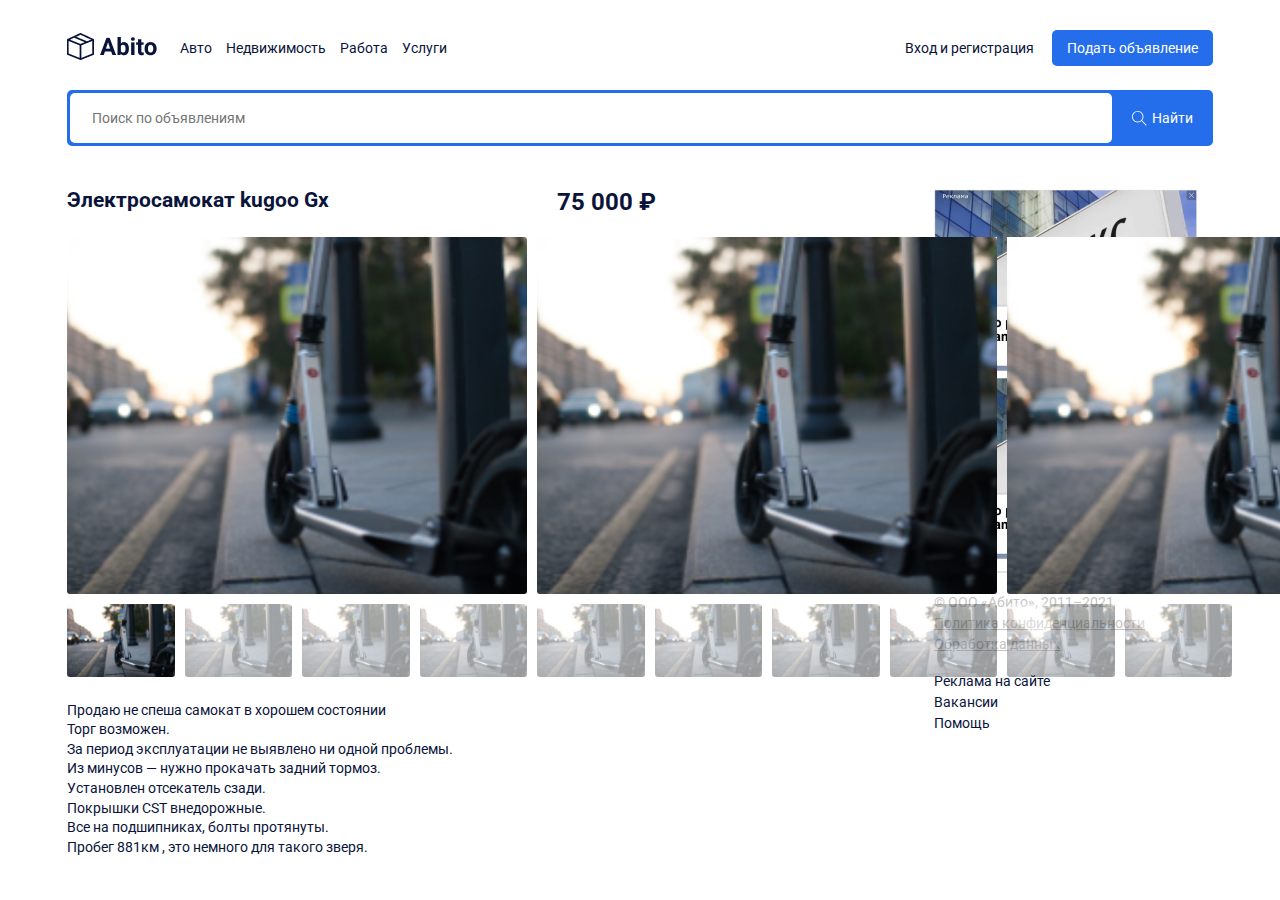
==== single.html @ 99f2697b "add page single" ====
<!DOCTYPE html>
<html lang="en">

<head>
    <meta charset="UTF-8">
    <meta http-equiv="X-UA-Compatible" content="IE=edge">
    <meta name="viewport" content="width=device-width, initial-scale=1.0">
    <link rel="preconnect" href="https://fonts.googleapis.com">
    <link rel="preconnect" href="https://fonts.gstatic.com" crossorigin>
    <link href="https://fonts.googleapis.com/css2?family=Roboto:wght@400;700&display=swap" rel="stylesheet">
    <link rel="stylesheet" href="css/normalize.css">
    <link rel="stylesheet" href="https://unpkg.com/swiper/swiper-bundle.min.css" />
    <link rel="stylesheet" href="css/style.css">

    <title>Abito - доска объявлений</title>
</head>

<body>
    <header class="header container">
        <div class="navbar">
            <a href="/index.html" class="logo">
                <img class="logo-img" src="/img/logo.png" alt="logo: abito">
            </a>
            <nav class="navbar-menu">
                <ul class="menu">
                    <li class="menu-item">
                        <a href="#" class="menu-link">Авто</a>
                    </li>
                    <li class="menu-item">
                        <a href="#" class="menu-link">Недвижимость</a>
                    </li>
                    <li class="menu-item">
                        <a href="#" class="menu-link">Работа</a>
                    </li>
                    <li class="menu-item">
                        <a href="#" class="menu-link">Услуги</a>
                    </li>
                </ul>
            </nav>
            <div class="button-group">
                <a href="" class="button button-link">Вход и регистрация</a>
                <a href="" class="button button-primary">Подать объявление</a>
            </div>
        </div>
        <div class="search-panel">
            <input class="search-input" type="search" placeholder="Поиск по объявлениям">
            <button class="search-button">
                <svg class="search-icon" width="15" height="15" viewBox="0 0 15 15" fill="none"
                    xmlns="http://www.w3.org/2000/svg">
                    <g clip-path="url(#clip0)">
                        <path
                            d="M14.6506 14.0012L10.0862 9.43675C10.9465 8.43352 11.4706 7.13293 11.4706 5.71058C11.4706 2.54822 8.89765 -0.0247192 5.7353 -0.0247192C4.20353 -0.0247192 2.76265 0.571751 1.67824 1.6544C0.595589 2.73793 -0.000881376 4.17881 9.77541e-07 5.71058C9.77541e-07 8.87293 2.57294 11.4459 5.7353 11.4459C7.15765 11.4459 8.45912 10.9218 9.46235 10.0615L14.0268 14.6259L14.6506 14.0012ZM5.7353 10.5635C3.06 10.5635 0.882354 8.38675 0.882354 5.71058C0.881472 4.41352 1.38618 3.19499 2.30294 2.2791C3.21882 1.36234 4.43824 0.857634 5.7353 0.857634C8.41059 0.857634 10.5882 3.0344 10.5882 5.71058C10.5882 8.38587 8.41059 10.5635 5.7353 10.5635Z"
                            fill="white" />
                    </g>
                    <defs>
                        <clipPath id="clip0">
                            <rect width="15" height="15" fill="white" />
                        </clipPath>
                    </defs>
                </svg>
                <span class="search-button-text">Найти</span>
            </button>
        </div>
    </header>

    <div class="page-content container">
        <main class="main main-single">
            <div class="content">
                <h2 class="page-title">Электросамокат kugoo Gx</h2>
                <div style="--swiper-navigation-color: #fff; --swiper-pagination-color: #fff"
                    class="swiper-container mySwiper2">
                    <div class="swiper-wrapper">
                        <div class="swiper-slide">
                            <img src="img/cards/scooter.jpg" />
                        </div>
                        <div class="swiper-slide">
                            <img src="img/cards/scooter.jpg" />
                        </div>
                        <div class="swiper-slide">
                            <img src="img/cards/scooter.jpg" />
                        </div>
                        <div class="swiper-slide">
                            <img src="img/cards/scooter.jpg" />
                        </div>
                        <div class="swiper-slide">
                            <img src="img/cards/scooter.jpg" />
                        </div>
                        <div class="swiper-slide">
                            <img src="img/cards/scooter.jpg" />
                        </div>
                        <div class="swiper-slide">
                            <img src="img/cards/scooter.jpg" />
                        </div>
                        <div class="swiper-slide">
                            <img src="img/cards/scooter.jpg" />
                        </div> <img src="img/cards/scooter.jpg" />
                        <div class="swiper-slide">
                            <img src="img/cards/scooter.jpg" />
                        </div>
                        <div class="swiper-slide">
                            <img src="img/cards/scooter.jpg" />
                        </div>
                    </div>
                </div>
                <div thumbsSlider="" class="swiper-container mySwiper">
                    <div class="swiper-wrapper">
                        <div class="swiper-slide">
                            <img src="img/cards/scooter.jpg" />
                        </div>
                        <div class="swiper-slide">
                            <img src="img/cards/scooter.jpg" />
                        </div>
                        <div class="swiper-slide">
                            <img src="img/cards/scooter.jpg" />
                        </div>
                        <div class="swiper-slide">
                            <img src="img/cards/scooter.jpg" />
                        </div>
                        <div class="swiper-slide">
                            <img src="img/cards/scooter.jpg" />
                        </div>
                        <div class="swiper-slide">
                            <img src="img/cards/scooter.jpg" />
                        </div>
                        <div class="swiper-slide">
                            <img src="img/cards/scooter.jpg" />
                        </div>
                        <div class="swiper-slide">
                            <img src="img/cards/scooter.jpg" />
                        </div>
                        <div class="swiper-slide">
                            <img src="img/cards/scooter.jpg" />
                        </div>
                        <div class="swiper-slide">
                            <img src="img/cards/scooter.jpg" />
                        </div>
                    </div>
                </div>
                <div class="comtent-text">
                    <p>
                        Продаю не спеша самокат в хорошем состоянии<br>
                        Торг возможен.<br>
                        За период эксплуатации не выявлено ни одной проблемы.<br>
                        Из минусов — нужно прокачать задний тормоз.<br>
                        Установлен отсекатель сзади.<br>
                        Покрышки CST внедорожные.<br>
                        Все на подшипниках, болты протянуты.<br>
                        Пробег 881км , это немного для такого зверя.
                    </p>
                </div>
            </div>
            <div class="autor">
                <strong class="single-price">75 000 ₽</strong>
                <div class="autor-wrapper">
                    <div class="autor-info">
                        <span class="autor-name">Семенова Екатерина</span>
                        <div class="rating">
                            <svg width="10" height="10" viewBox="0 0 10 10" fill="none"
                                xmlns="http://www.w3.org/2000/svg">
                                <g clip-path="url(#clip0)">
                                    <path
                                        d="M9.97393 3.83595C9.90847 3.63346 9.72887 3.48965 9.51639 3.4705L6.63011 3.20842L5.4888 0.537072C5.40465 0.341297 5.21299 0.214569 5.00005 0.214569C4.78711 0.214569 4.59545 0.341297 4.5113 0.53753L3.36999 3.20842L0.483257 3.4705C0.271154 3.4901 0.0920116 3.63346 0.0261682 3.83595C-0.0396751 4.03844 0.0211327 4.26054 0.181583 4.40054L2.36326 6.31389L1.71994 9.14775C1.67286 9.35612 1.75374 9.5715 1.92662 9.69647C2.01955 9.76361 2.12827 9.79779 2.23791 9.79779C2.33244 9.79779 2.42621 9.77231 2.51036 9.72195L5.00005 8.23396L7.48882 9.72195C7.67094 9.83152 7.90052 9.82152 8.07302 9.69647C8.24598 9.57112 8.32678 9.35566 8.27971 9.14775L7.63638 6.31389L9.81806 4.40093C9.97851 4.26054 10.0398 4.03882 9.97393 3.83595Z"
                                        fill="#FFC107" />
                                </g>
                                <defs>
                                    <clipPath id="clip0">
                                        <rect width="10" height="10" fill="white" />
                                    </clipPath>
                                </defs>
                            </svg>
                            <svg width="10" height="10" viewBox="0 0 10 10" fill="none"
                                xmlns="http://www.w3.org/2000/svg">
                                <g clip-path="url(#clip0)">
                                    <path
                                        d="M9.97393 3.83595C9.90847 3.63346 9.72887 3.48965 9.51639 3.4705L6.63011 3.20842L5.4888 0.537072C5.40465 0.341297 5.21299 0.214569 5.00005 0.214569C4.78711 0.214569 4.59545 0.341297 4.5113 0.53753L3.36999 3.20842L0.483257 3.4705C0.271154 3.4901 0.0920116 3.63346 0.0261682 3.83595C-0.0396751 4.03844 0.0211327 4.26054 0.181583 4.40054L2.36326 6.31389L1.71994 9.14775C1.67286 9.35612 1.75374 9.5715 1.92662 9.69647C2.01955 9.76361 2.12827 9.79779 2.23791 9.79779C2.33244 9.79779 2.42621 9.77231 2.51036 9.72195L5.00005 8.23396L7.48882 9.72195C7.67094 9.83152 7.90052 9.82152 8.07302 9.69647C8.24598 9.57112 8.32678 9.35566 8.27971 9.14775L7.63638 6.31389L9.81806 4.40093C9.97851 4.26054 10.0398 4.03882 9.97393 3.83595Z"
                                        fill="#FFC107" />
                                </g>
                                <defs>
                                    <clipPath id="clip0">
                                        <rect width="10" height="10" fill="white" />
                                    </clipPath>
                                </defs>
                            </svg>
                            <svg width="10" height="10" viewBox="0 0 10 10" fill="none"
                                xmlns="http://www.w3.org/2000/svg">
                                <g clip-path="url(#clip0)">
                                    <path
                                        d="M9.97393 3.83595C9.90847 3.63346 9.72887 3.48965 9.51639 3.4705L6.63011 3.20842L5.4888 0.537072C5.40465 0.341297 5.21299 0.214569 5.00005 0.214569C4.78711 0.214569 4.59545 0.341297 4.5113 0.53753L3.36999 3.20842L0.483257 3.4705C0.271154 3.4901 0.0920116 3.63346 0.0261682 3.83595C-0.0396751 4.03844 0.0211327 4.26054 0.181583 4.40054L2.36326 6.31389L1.71994 9.14775C1.67286 9.35612 1.75374 9.5715 1.92662 9.69647C2.01955 9.76361 2.12827 9.79779 2.23791 9.79779C2.33244 9.79779 2.42621 9.77231 2.51036 9.72195L5.00005 8.23396L7.48882 9.72195C7.67094 9.83152 7.90052 9.82152 8.07302 9.69647C8.24598 9.57112 8.32678 9.35566 8.27971 9.14775L7.63638 6.31389L9.81806 4.40093C9.97851 4.26054 10.0398 4.03882 9.97393 3.83595Z"
                                        fill="#FFC107" />
                                </g>
                                <defs>
                                    <clipPath id="clip0">
                                        <rect width="10" height="10" fill="white" />
                                    </clipPath>
                                </defs>
                            </svg>
                            <svg width="10" height="10" viewBox="0 0 10 10" fill="none"
                                xmlns="http://www.w3.org/2000/svg">
                                <g clip-path="url(#clip0)">
                                    <path
                                        d="M9.97393 3.83595C9.90847 3.63346 9.72887 3.48965 9.51639 3.4705L6.63011 3.20842L5.4888 0.537072C5.40465 0.341297 5.21299 0.214569 5.00005 0.214569C4.78711 0.214569 4.59545 0.341297 4.5113 0.53753L3.36999 3.20842L0.483257 3.4705C0.271154 3.4901 0.0920116 3.63346 0.0261682 3.83595C-0.0396751 4.03844 0.0211327 4.26054 0.181583 4.40054L2.36326 6.31389L1.71994 9.14775C1.67286 9.35612 1.75374 9.5715 1.92662 9.69647C2.01955 9.76361 2.12827 9.79779 2.23791 9.79779C2.33244 9.79779 2.42621 9.77231 2.51036 9.72195L5.00005 8.23396L7.48882 9.72195C7.67094 9.83152 7.90052 9.82152 8.07302 9.69647C8.24598 9.57112 8.32678 9.35566 8.27971 9.14775L7.63638 6.31389L9.81806 4.40093C9.97851 4.26054 10.0398 4.03882 9.97393 3.83595Z"
                                        fill="#FFC107" />
                                </g>
                                <defs>
                                    <clipPath id="clip0">
                                        <rect width="10" height="10" fill="white" />
                                    </clipPath>
                                </defs>
                            </svg>
                            <svg width="10" height="10" viewBox="0 0 10 10" fill="none"
                                xmlns="http://www.w3.org/2000/svg">
                                <g clip-path="url(#clip0)">
                                    <path
                                        d="M9.97393 3.83595C9.90847 3.63346 9.72887 3.48965 9.51639 3.4705L6.63011 3.20842L5.4888 0.537072C5.40465 0.341297 5.21299 0.214569 5.00005 0.214569C4.78711 0.214569 4.59545 0.341297 4.5113 0.53753L3.36999 3.20842L0.483257 3.4705C0.271154 3.4901 0.0920116 3.63346 0.0261682 3.83595C-0.0396751 4.03844 0.0211327 4.26054 0.181583 4.40054L2.36326 6.31389L1.71994 9.14775C1.67286 9.35612 1.75374 9.5715 1.92662 9.69647C2.01955 9.76361 2.12827 9.79779 2.23791 9.79779C2.33244 9.79779 2.42621 9.77231 2.51036 9.72195L5.00005 8.23396L7.48882 9.72195C7.67094 9.83152 7.90052 9.82152 8.07302 9.69647C8.24598 9.57112 8.32678 9.35566 8.27971 9.14775L7.63638 6.31389L9.81806 4.40093C9.97851 4.26054 10.0398 4.03882 9.97393 3.83595Z"
                                        fill="#FFC107" />
                                </g>
                                <defs>
                                    <clipPath id="clip0">
                                        <rect width="10" height="10" fill="white" />
                                    </clipPath>
                                </defs>
                            </svg>
                            <span class="rating-counter">5 отзывов</span>
                        </div>
                        <span class="autor-status">Частное лицо</span>
                    </div>
                    <img src="img/single/avatar.jpg" alt="autor avatar" class="autor-avatar">
                </div>
                <div class="button-group">
                    <button class="button button-block button-primary">Показать телефон</button>
                    <button class="button button-block button-secondary">Написать сообщение</button>
                </div>
            </div>
        </main>

        <aside class="sidebar">

            <a href="#"><img class="img-cont" src="img/single/cont.jpg" alt="#"></a>
            <a href="#"><img class="img-cont" src="img/single/cont.jpg" alt="#"></a>

            <hr color="#E5E5E5">
            <footer class="footer">
                <p class="footer-text">© ООО «Абито», 2011–2021</p>
                <ul class="footer-menu">
                    <li class="footer-menu-item">
                        <a href="#" class="footer-text">Политика конфиденциальности</a>
                    </li>
                    <li class="footer-menu-item">
                        <a href="#" class="footer-text">Обработка данных</a>
                    </li>
                </ul>
                <ul class="footer-menu">
                    <li class="footer-menu-item">
                        <a href="#" class="footer-link">Реклама на сайте</a>
                    </li>
                    <li class="footer-menu-item">
                        <a href="#" class="footer-link">Вакансии</a>
                    </li>
                    <li class="footer-menu-item">
                        <a href="#" class="footer-link">Помощь</a>
                    </li>
                </ul>
            </footer>
        </aside>
    </div>
    <script src="https://unpkg.com/swiper/swiper-bundle.min.js"></script>
    <script src="scripts/main.js"></script>
</body>

</html>
---- css/style.css ----
body {
    /* position: relative;
    height: 100%; */
    font-family: 'Roboto', sans-serif;
    font-size: 14px;
    color: #0A143A;
}

.container {
    max-width: 1146px;
    margin: 0 auto;
}

.header {
    padding-top: 30px;
    padding-bottom: 30px;
    margin-bottom: 12px;
}

.navbar {
    display: flex;
    align-items: center;
    justify-content: space-between;
    margin-bottom: 24px;
}

.navbar-menu {
    margin-right: auto;
}

.menu {
    margin: 0;
    list-style: none;
    padding-left: 22px;
    padding-right: 22px;
    display: flex;
}

.menu-item:not(:last-child) { 
    padding-right: 14px;
}

.menu-link {
    text-decoration: none;
    color: inherit;
}

.button {
    text-decoration: none;
    display: inline-block;
    padding: 10px 15px;
    cursor: pointer;
}

.button-link {
    color: inherit;
}

.button-primary {
    color: #fff;
    background-color: #256EEB;
    border-radius: 5px;
    
}

.search-panel {
    height: 50px;
    background: #256EEB;
    border-radius: 5px;
    display: flex;
    padding: 3px;
}

.search-input {
    flex-grow: 1;
    border:none;
    border-radius: 5px;
    padding: 0 22px;
}

.search-button {
    color: #fff;
    border: none;
    background: #256EEB;
    padding-left: 20px;
    padding-right: 17px;
    display: flex;
    align-items: center;
}


.search-button-text {
    display: inline-block;
    padding-left: 5px;
}

.page-content {
    display: grid;
    grid-template-columns: 9fr 3fr;
    grid-column-gap: 30px;
}

.cards  {
    display: flex;
    flex-wrap: wrap;
    /* justify-content: space-between; */
}

.card {
    margin-bottom: 20px;
}

.card:not(:nth-child(3n)) {
    margin-right: 20px;
}

.card-heder {
    max-width: 264px;
    display: flex;
    justify-content: space-between;
    align-items: center;
}

.card-title {
    font-size: 16px;
    line-height: 19px;
    color: #256EEB;
    margin-top: 12px;
    margin-bottom: 5px;
}

.card-link {
    text-decoration: none;
}

.card-img {
    border-radius: 10px;
    width: 264px;
    height: 178px;
    object-fit: cover;
}

.like {
    background-color: #fff;
    border: none;
    cursor: pointer;
    margin-left: 15px;
}

.card-price {
    display: block;
    font-size: 16px;
    line-height: 19px;
    margin-bottom: 10px;
}

.card-text {
    font-size: 14px;
    line-height: 16px;
    color: #C4C4C4;
    margin-bottom: 4px;
    margin-top: 0;
}

.sidebar .page-title {
    font-size: 18px;
    line-height: 21px;
}

.servise {
    margin-bottom: 25px;
}

.servise-title {
    font-size: 14px;
    line-height: 16px;
    margin-top: 7px;
    margin-bottom: 5px;
}

.servise-text {
    font-size: 14px;
    line-height: 16px;
    max-width: 217px;
}

.footer-text {
    display: inline-block;
    font-size: 14px;
    line-height: 16px;
    color: #C4C4C4;
    margin-bottom: 5px;
}

.footer-menu {
    list-style: none;
    margin: 0;
    padding: 0;
    margin-bottom: 16px;
}

.footer-link   {
    display: inline-block;
    color: inherit;
    text-decoration: none;
    margin-bottom: 5px;
}

.main-single {
    display: flex;
    align-items: flex-start;
}

.content {
    max-width: 460px;
    margin-right: 30px;
}

.swiper-container {
    width: 100%;
    height: 100%;
}

.swiper-slide {
    text-align: center;
    font-size: 18px;
    background: #fff;

    /* Center slide text vertically */
    display: -webkit-box;
    display: -ms-flexbox;
    display: -webkit-flex;
    display: flex;
    -webkit-box-pack: center;
    -ms-flex-pack: center;
    -webkit-justify-content: center;
    justify-content: center;
    -webkit-box-align: center;
    -ms-flex-align: center;
    -webkit-align-items: center;
    align-items: center;
}

.swiper-slide img {
    display: block;
    width: 100%;
    height: 100%;
    object-fit: cover;
}

.swiper-container {
    width: 100%;
    height: 357px;
    margin-left: auto;
    margin-right: auto;
}

.swiper-slide {
    background-size: cover;
    background-position: center;
}

.mySwiper2 {
    width: 100%;
    border-radius: 10px;
}

.mySwiper {
    height: 20%;
    box-sizing: border-box;
    padding: 10px 0;
}

.mySwiper .swiper-slide {
    width: 25%;
    height: 100%;
    opacity: 0.4;
    border-radius: 10px;
}

.mySwiper .swiper-slide-thumb-active {
    opacity: 1;
}

.swiper-slide img {
    display: block;
    width: 100%;
    height: 100%;
    object-fit: cover;
    border-radius: 3px;
}

.comtent-text {
    font-size: 14px;
    line-height: 140%;
    color: #0A143A;;
}

.single-price {
    display: block;
    font-size: 24px;
    line-height: 28px;
    margin-top: 0;
    margin-bottom: 25px;
}

.page-title {
    margin-top: 0;
    margin-bottom: 25px;
}

.autor {
    min-width: 264px;
}

.autor-wrapper {
    display: flex;
    align-items: center;
    justify-content: space-between;
    margin-top: 25px;
    margin-bottom: 30px;
}

.autor-avatar {
    width: 50px;
    height: 50%;
    object-fit: cover;
    border-radius: 50%;
}

.autor-name {
    display: block;
    margin-bottom: 4px;
    font-weight: 700;
    font-size: 14px;
    line-height: 16px;
}

.rating {
    margin-bottom: 5px;
}

.rating-counter {
    opacity: 0.5;
    margin-left: 10px;
}

.autor-status {
    font-size: 12px;
    line-height: 14px;
}

.button-block {
    display: block;
    width: 100%;
    height: 54px;
    margin-bottom: 14px;
    border: none;
    border-radius: 5px;
}

.button-secondary {
    background-color: #14B4BE;
    color:#fff;
}
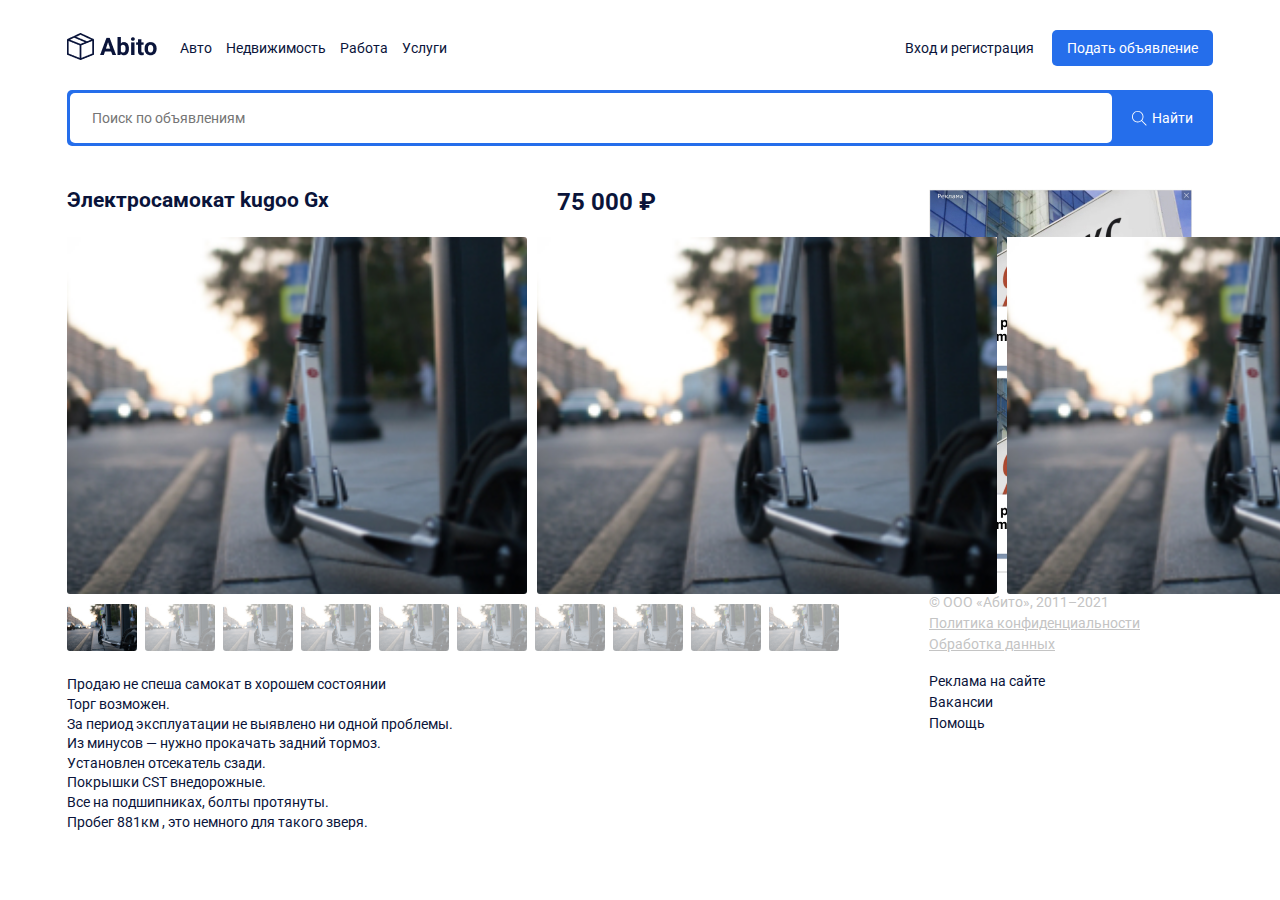
==== commit 2fdd2b2e: "add responsive" ====
--- a/single.html
+++ b/single.html
@@ -21,26 +21,31 @@
             <a href="/index.html" class="logo">
                 <img class="logo-img" src="/img/logo.png" alt="logo: abito">
             </a>
-            <nav class="navbar-menu">
-                <ul class="menu">
-                    <li class="menu-item">
-                        <a href="#" class="menu-link">Авто</a>
-                    </li>
-                    <li class="menu-item">
-                        <a href="#" class="menu-link">Недвижимость</a>
-                    </li>
-                    <li class="menu-item">
-                        <a href="#" class="menu-link">Работа</a>
-                    </li>
-                    <li class="menu-item">
-                        <a href="#" class="menu-link">Услуги</a>
-                    </li>
-                </ul>
-            </nav>
-            <div class="button-group">
-                <a href="" class="button button-link">Вход и регистрация</a>
-                <a href="" class="button button-primary">Подать объявление</a>
+            <div class="navbar-panel">
+                <nav class="navbar-menu">
+                    <ul class="menu">
+                        <li class="menu-item">
+                            <a href="#" class="menu-link">Авто</a>
+                        </li>
+                        <li class="menu-item">
+                            <a href="#" class="menu-link">Недвижимость</a>
+                        </li>
+                        <li class="menu-item">
+                            <a href="#" class="menu-link">Работа</a>
+                        </li>
+                        <li class="menu-item">
+                            <a href="#" class="menu-link">Услуги</a>
+                        </li>
+                    </ul>
+                </nav>
+                <div class="button-group">
+                    <a href="" class="button button-link">Вход и регистрация</a>
+                    <a href="" class="button button-primary">Подать объявление</a>
+                </div>
             </div>
+            <button class="burger" aria-label="open menu">
+                <span class="burger__line"></span>
+            </button>
         </div>
         <div class="search-panel">
             <input class="search-input" type="search" placeholder="Поиск по объявлениям">
@@ -63,7 +68,7 @@
         </div>
     </header>
 
-    <div class="page-content container">
+    <div class="page-content single-content container">
         <main class="main main-single">
             <div class="content">
                 <h2 class="page-title">Электросамокат kugoo Gx</h2>
--- a/css/style.css
+++ b/css/style.css
@@ -1,6 +1,4 @@
 body {
-    /* position: relative;
-    height: 100%; */
     font-family: 'Roboto', sans-serif;
     font-size: 14px;
     color: #0A143A;
@@ -15,6 +13,12 @@
     padding-top: 30px;
     padding-bottom: 30px;
     margin-bottom: 12px;
+}
+
+.navbar-panel {
+    flex-grow: 1;
+    display: flex;
+    align-items: center;
 }
 
 .navbar {
@@ -61,6 +65,62 @@
     background-color: #256EEB;
     border-radius: 5px;
     
+}
+
+.burger {
+    display: none;
+    border: none;
+    background: transparent;
+    cursor: pointer;
+    padding: 0;
+    width: 30px;
+    height: 30px;
+    z-index: 10;
+}
+
+.burger__line {
+    display: block;
+    position: relative;
+    width: 100%;
+    height: 2px;
+    background: #000;
+    transition: transform .2s ease;
+}
+
+.burger__line::before, 
+.burger__line::after {
+    content: '';
+    position: absolute;
+    top: 0;
+    left: 0;
+    display: block;
+    width: 100%;
+    height: 2px;
+    background: #000;
+}
+
+.burger__line::before {
+    top: -7px;
+}
+
+.burger__line::after {
+    top: 7px;
+    left: auto;
+    right: 0;
+    width: 20px;
+}
+
+.active .burger__line {
+    transform: rotate(45deg);
+}
+
+.active .burger__line::before  {
+    top: 0;
+    transform: rotate(-90deg);
+}
+
+.active .burger__line::after  {
+    opacity: 0;
 }
 
 .search-panel {
@@ -97,22 +157,20 @@
 .page-content {
     display: grid;
     grid-template-columns: 9fr 3fr;
-    grid-column-gap: 30px;
+    grid-column-gap: 10px;
 }
 
 .cards  {
     display: flex;
     flex-wrap: wrap;
-    /* justify-content: space-between; */
 }
 
 .card {
     margin-bottom: 20px;
-}
-
-.card:not(:nth-child(3n)) {
     margin-right: 20px;
 }
+
+
 
 .card-heder {
     max-width: 264px;
@@ -225,7 +283,6 @@
     text-align: center;
     font-size: 18px;
     background: #fff;
-
     /* Center slide text vertically */
     display: -webkit-box;
     display: -ms-flexbox;
@@ -362,4 +419,138 @@
 .button-secondary {
     background-color: #14B4BE;
     color:#fff;
-}+}
+
+@media (max-width : 1200px) {
+    .container {
+        max-width:  960px;
+    }
+
+    .card {
+        width: 45%;
+    }
+
+    .card-img {
+        width: 100%;
+        height: 200px;
+    }
+
+    .card-heder {
+        max-width: 100%;
+    }
+
+    .content {
+        margin-right: 20px;
+    }
+
+    .img-cont {
+        width: 100%;
+    }
+}
+
+@media (max-width : 992px) {
+    .container {
+        max-width: 740px;
+    }
+
+    .card-img {
+        height: 150px;
+    }
+
+    .main-single {
+        display: block;
+    }
+
+}
+
+@media (max-width : 768px) { 
+    .container {
+        max-width: 560px;
+    }
+
+    .card {
+        width: 100%;
+    }
+
+    .page-content {
+        grid-template-columns: 8fr 4fr;
+    }
+
+    .burger {
+        display: block;
+    }
+
+    .navbar-panel {
+        position: fixed;
+        right: 0;
+        top: 0;
+        width: 100%;
+        height: 100%;
+        background: #fff;
+        z-index: 9;
+        flex-direction: column;
+        align-items: center;
+        justify-content: center;
+        transition: transform .2s ease, opacity .2s ease;
+        transform: translateX(100%);
+        opacity: 0;
+    }
+
+    .open {
+        transform: translateX(0);
+        opacity: 1;
+    }
+
+    .navbar-menu {
+        margin-left: auto;
+        margin-bottom: 20px;
+    }
+
+    .menu {
+        flex-direction: column;
+        align-items: center;
+        justify-content: center;
+    }
+
+    .menu-item:not(:last-child) {
+        padding-right: 0;
+        margin-bottom: 10px;
+    }
+
+    .button-group {
+        display: flex;
+        flex-direction: column;
+    }
+
+    .single-content {
+        display: block;
+    }
+
+    .content {
+        max-width: 560px;
+        margin-right: 0;
+    }
+}
+
+@media (max-width : 567px) { 
+    .container {
+        max-width: 90%;
+    }
+
+    .page-content {
+        grid-template-columns: 12fr;
+     }
+
+     .card-img {
+        height: 250px;
+    }
+
+    .card {
+        margin-right: 0;
+    }
+
+    .search-button-text {
+        display: none;
+    }
+
+} 